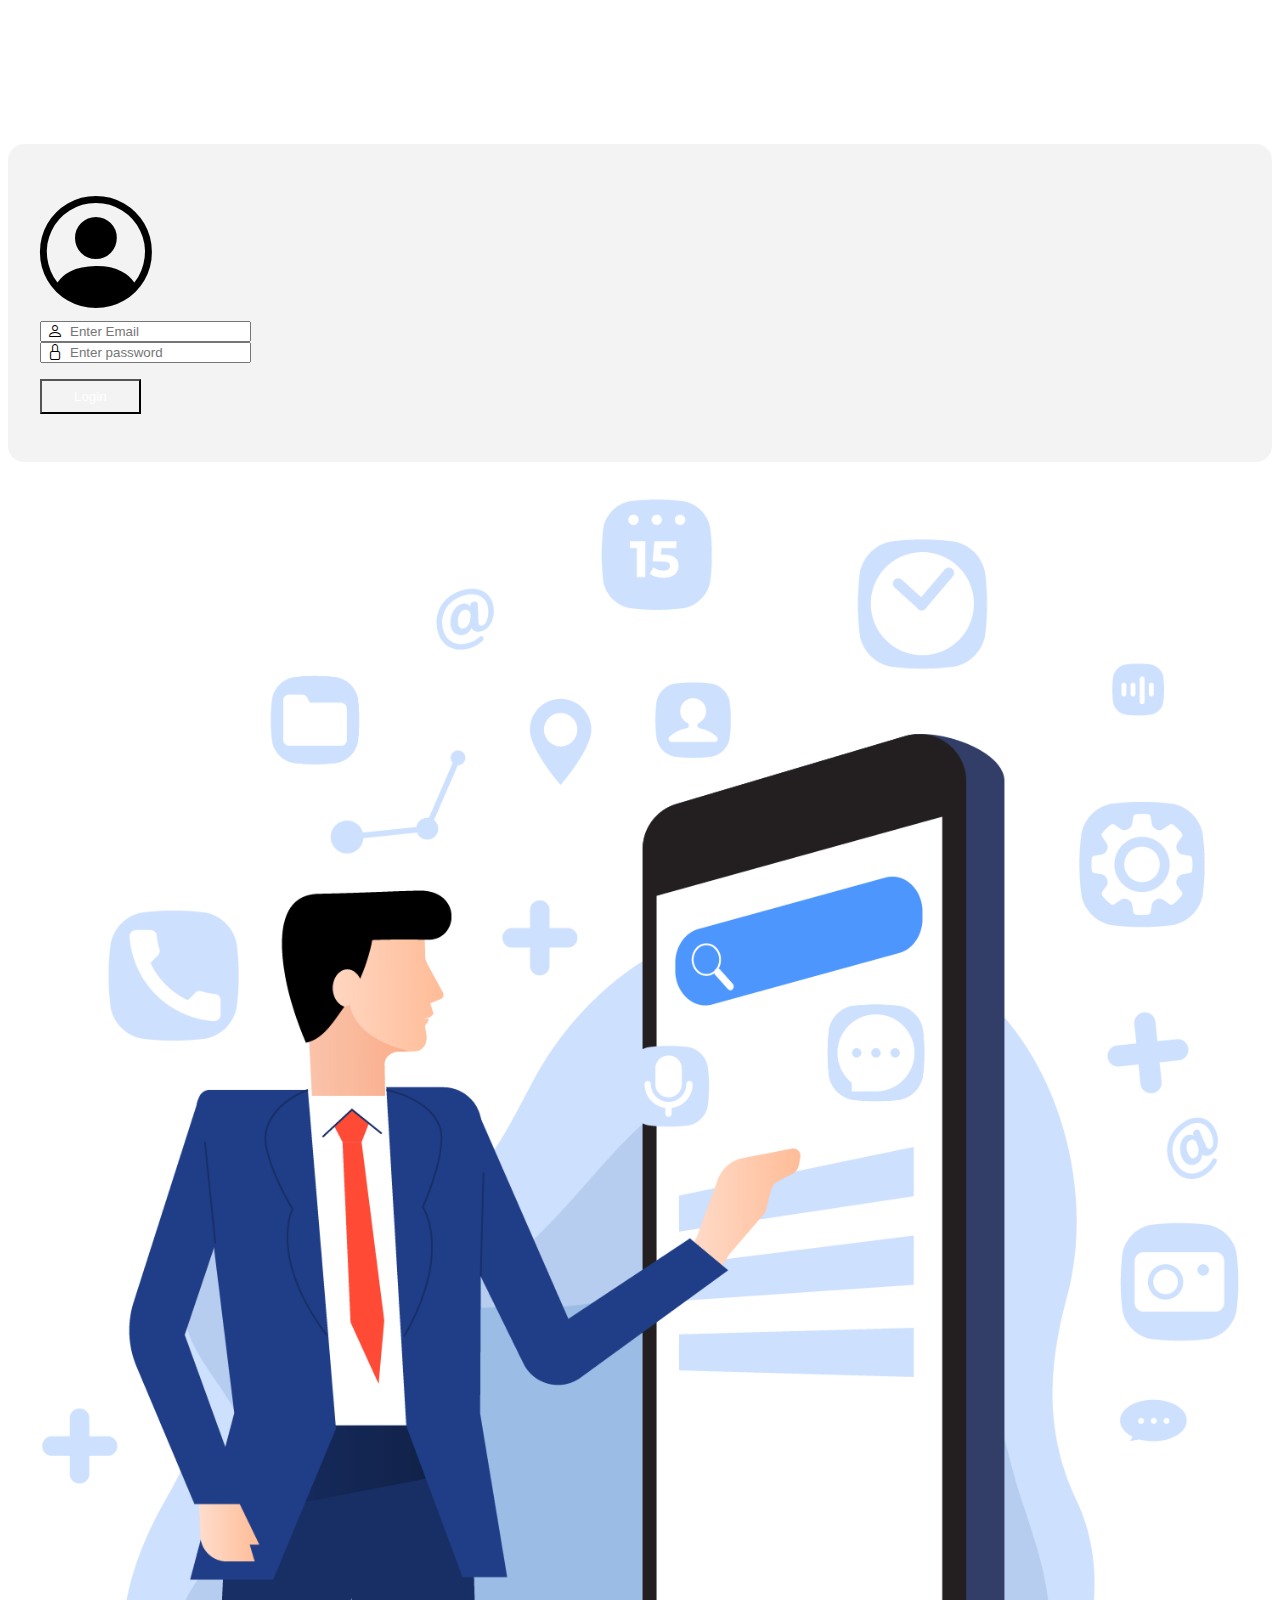
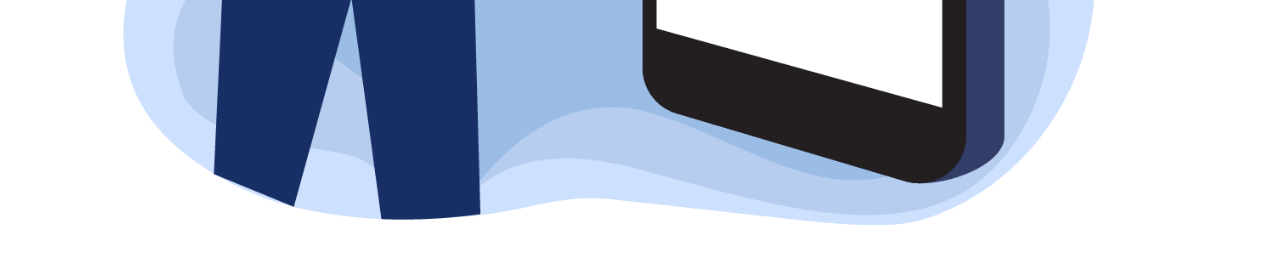
==== index.html @ 5ad46e80 "login" ====
<!DOCTYPE html>
<html lang="en">
<head>
    <meta charset="UTF-8">
    <meta http-equiv="X-UA-Compatible" content="IE=edge">
    <meta name="viewport" content="width=device-width, initial-scale=1.0">
    <!-- CSS only -->
    <link href="https://cdn.jsdelivr.net/npm/bootstrap@5.2.2/dist/css/bootstrap.min.css" rel="stylesheet" integrity="sha384-Zenh87qX5JnK2Jl0vWa8Ck2rdkQ2Bzep5IDxbcnCeuOxjzrPF/et3URy9Bv1WTRi" crossorigin="anonymous">
    <link rel="stylesheet" href="https://cdn.jsdelivr.net/npm/bootstrap-icons@1.9.1/font/bootstrap-icons.css">
    <link href="./css/style.css" rel="stylesheet" />
    <title>To-Do List</title>
</head>
<body>
   <div class="login container text-center">
    <div class="row">
        <div class="col-lg-8">
            <form class="form m-auto w-50">
                <i class="bi bi-person-circle"></i>
                <div class="input mt-4">
                    <i class="bi bi-person"></i>
                    <input type="email" placeholder="Enter Email" id="email" class="form-control"/>
                </div>
                <div class="input mt-3">
                    <i class="bi bi-lock"></i>
                    <input type="password" placeholder="Enter password" id="password" class="form-control"/>
                </div>
                <input type="submit" value="login"  id="submit" class="btn submit"/>
            </form>
        </div>
        <div class="col-lg-4">
            <img src="./images/login.png" alt="login" class="login-img"/>
        </div>
    </div>
        
   </div>

   <!-- JavaScript Bundle with Popper -->
    <script src="https://cdn.jsdelivr.net/npm/bootstrap@5.2.2/dist/js/bootstrap.bundle.min.js" integrity="sha384-OERcA2EqjJCMA+/3y+gxIOqMEjwtxJY7qPCqsdltbNJuaOe923+mo//f6V8Qbsw3" crossorigin="anonymous"></script>
    
    <script src="./js/js.js"></script>
</body>
</html>
---- css/style.css ----
.login {
  margin: 9rem auto 0; }
  .login .form {
    background-color: #dedede59;
    border-radius: 16px;
    padding: 3rem 2rem; }
    .login .form .bi-person-circle {
      font-size: 7rem;
      color: var(--bs-blue); }
    .login .form .input {
      position: relative; }
      .login .form .input .bi {
        position: absolute;
        left: 12px;
        top: 50%;
        transform: translate(-5px, -50%); }
      .login .form .input input {
        padding-left: 28px; }
    .login .form .submit {
      background-color: var(--bs-blue);
      color: #fff;
      text-transform: capitalize;
      padding: 8px 32px;
      margin-top: 1rem; }
  .login .login-img {
    width: 100%; }
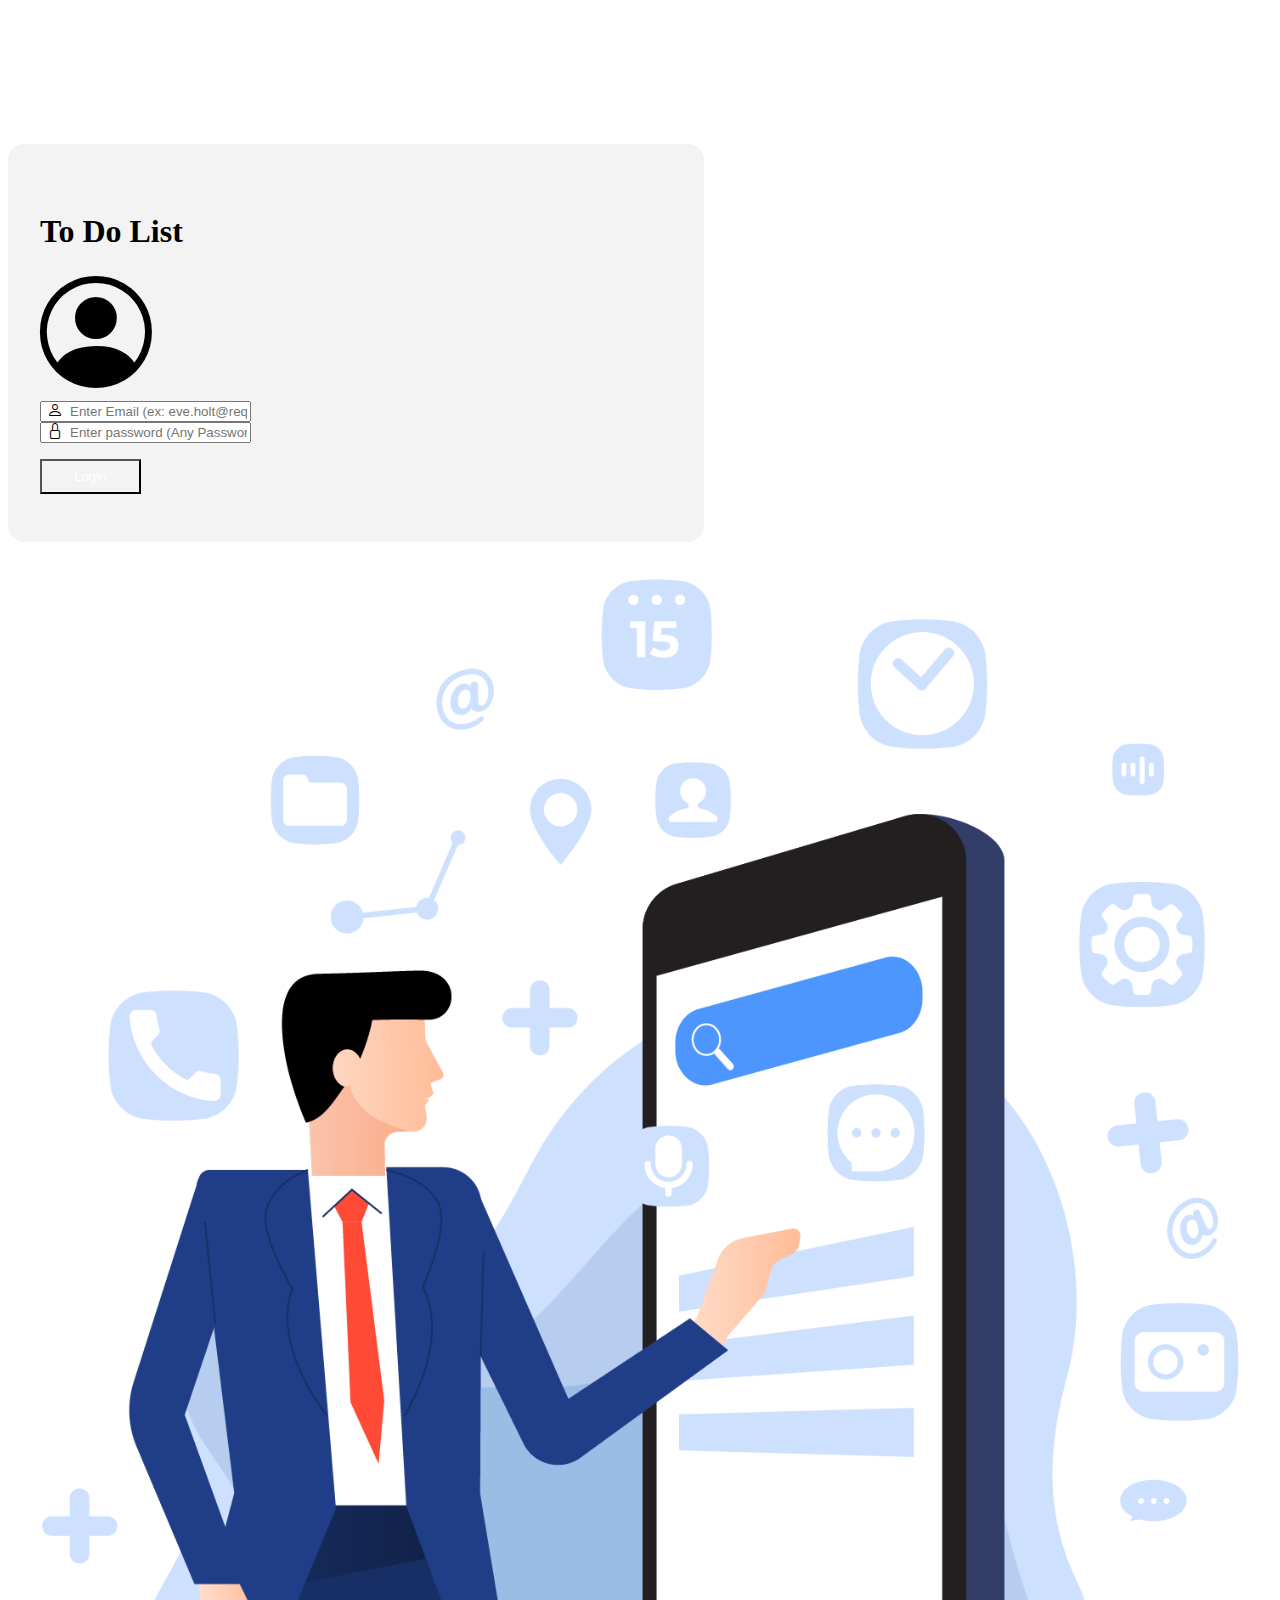
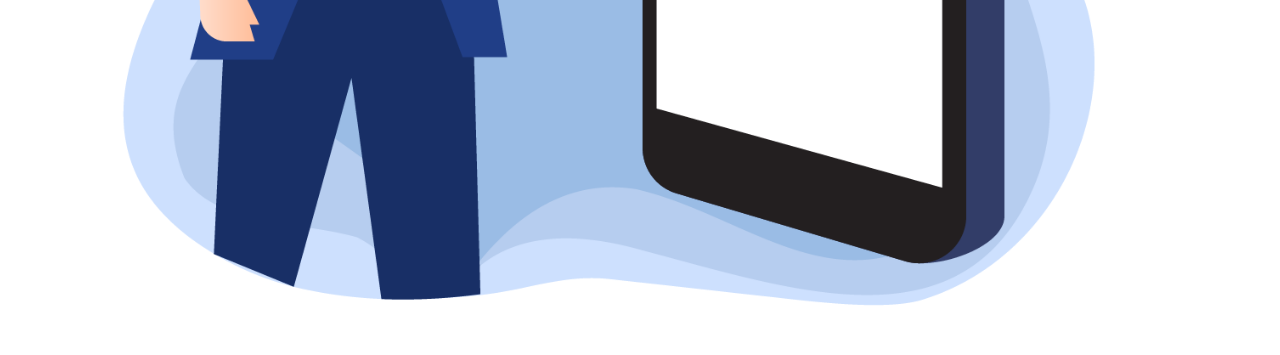
==== commit cfae8de8: "edit Responsive" ====
--- a/index.html
+++ b/index.html
@@ -12,22 +12,26 @@
 </head>
 <body>
    <div class="login container text-center">
+    
     <div class="row">
-        <div class="col-lg-8">
-            <form class="form m-auto w-50">
+        <div class="col-sm-12 col-lg-8">
+            <form class="form m-auto">
+                <div class="title">
+                    <h1>To Do List</h1>
+                </div>
                 <i class="bi bi-person-circle"></i>
                 <div class="input mt-4">
                     <i class="bi bi-person"></i>
-                    <input type="email" placeholder="Enter Email" id="email" class="form-control"/>
+                    <input type="email" placeholder="Enter Email (ex: eve.holt@reqres.in)" id="email" class="form-control"/>
                 </div>
                 <div class="input mt-3">
                     <i class="bi bi-lock"></i>
-                    <input type="password" placeholder="Enter password" id="password" class="form-control"/>
+                    <input type="password" placeholder="Enter password (Any Password)" id="password" class="form-control"/>
                 </div>
                 <input type="submit" value="login"  id="submit" class="btn submit"/>
             </form>
         </div>
-        <div class="col-lg-4">
+        <div class=" col-lg-4">
             <img src="./images/login.png" alt="login" class="login-img"/>
         </div>
     </div>
--- a/css/style.css
+++ b/css/style.css
@@ -1,9 +1,19 @@
 .login {
   margin: 9rem auto 0; }
+  @media (max-width: 426px) {
+    .login {
+      margin: 3rem auto; } }
   .login .form {
     background-color: #dedede59;
     border-radius: 16px;
-    padding: 3rem 2rem; }
+    padding: 3rem 2rem;
+    width: 50%; }
+    @media (max-width: 426px) {
+      .login .form {
+        width: 90%; } }
+    .login .form .title {
+      color: var(--bs-blue);
+      margin: 0; }
     .login .form .bi-person-circle {
       font-size: 7rem;
       color: var(--bs-blue); }
@@ -24,3 +34,101 @@
       margin-top: 1rem; }
   .login .login-img {
     width: 100%; }
+    @media (max-width: 426px) {
+      .login .login-img {
+        display: none; } }
+
+.header {
+  background-image: url("../images/bg.jpg");
+  background-size: cover;
+  padding: 2rem 0; }
+  .header .navbar .title {
+    color: #fff;
+    text-transform: capitalize; }
+  .header .navbar .logout {
+    color: #fff;
+    border: none;
+    font-size: 24px; }
+  .header .form {
+    text-align: center;
+    margin-top: 2rem; }
+    .header .form .addTask {
+      background-color: #24273d;
+      color: #fff;
+      border: none;
+      padding: 12px 16px;
+      width: 30%;
+      font-size: 18px; }
+      @media (max-width: 769px) {
+        .header .form .addTask {
+          width: 50%; } }
+      @media (max-width: 426px) {
+        .header .form .addTask {
+          width: 65%; } }
+    .header .form .submit {
+      padding: 12px 22px;
+      background-color: var(--bs-blue);
+      border: none;
+      color: #fff;
+      font-size: 18px;
+      text-transform: capitalize; }
+
+.loading {
+  margin: 2rem auto;
+  display: grid;
+  grid-template-columns: auto auto; }
+  @media (max-width: 426px) {
+    .loading {
+      grid-template-columns: auto; } }
+  .loading .card {
+    width: 95%;
+    margin: 5px auto;
+    padding: 8px;
+    height: 3.25rem;
+    background-color: #24273d;
+    overflow: hidden;
+    position: relative;
+    border-radius: 5px;
+    box-shadow: 9px 17px 45px -29px rgba(0, 0, 0, 0.44); }
+    @media (max-width: 426px) {
+      .loading .card {
+        width: 90%; } }
+    .loading .card::after {
+      display: block;
+      content: "";
+      position: absolute;
+      width: 100%;
+      top: 0;
+      height: 100%;
+      transform: translateX(-100%);
+      background: linear-gradient(90deg, transparent, rgba(255, 255, 255, 0.2), transparent);
+      animation: loading 1s infinite; }
+@keyframes loading {
+  100% {
+    transform: translateX(100%); } }
+.list {
+  margin-top: 2rem;
+  gap: 10px; }
+  .list .task {
+    width: 48%;
+    color: #fff;
+    align-items: center;
+    border-radius: 5px;
+    background-color: #24273d;
+    padding: 12px 16px;
+    font-size: 18px;
+    display: flex; }
+    @media (max-width: 426px) {
+      .list .task {
+        width: 90%;
+        margin: auto; } }
+    .list .task p:last-of-type {
+      margin: 0;
+      width: 90%;
+      margin-left: 10px; }
+    .list .task button {
+      background: none;
+      border: none;
+      color: #fff; }
+
+/*# sourceMappingURL=style.css.map */
